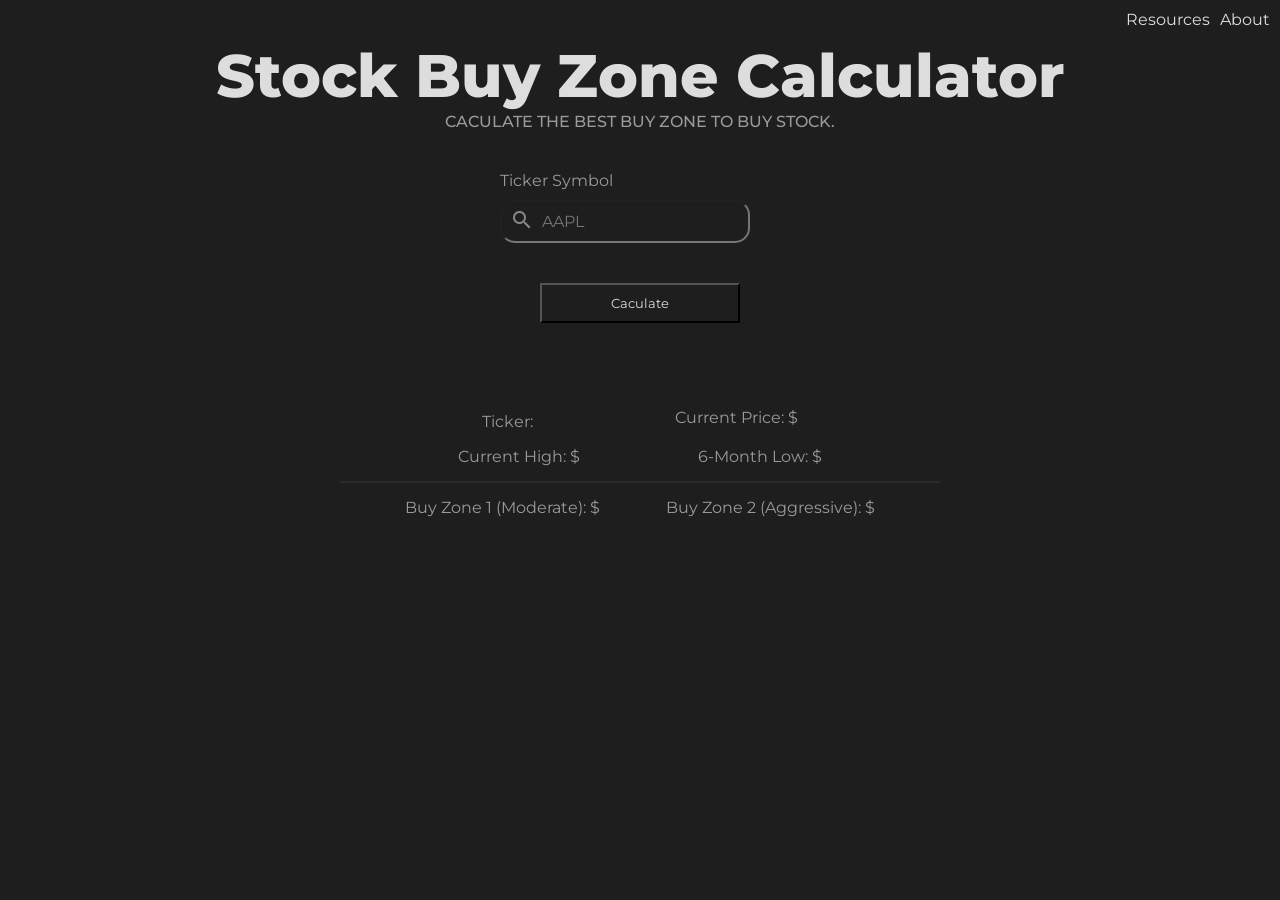
==== index.html @ 718d79eb "Style update -Add color scheme -Update style" ====
<!DOCTYPE html>
<html lang="en">
  <head>
    <meta charset="UTF-8" />
    <meta name="viewport" content="width=device-width, initial-scale=1.0" />
    <link rel="stylesheet" href="style.css" />
    <link
      href="https://fonts.googleapis.com/icon?family=Material+Icons"
      rel="stylesheet"
    />
    <title>Stock Buy Zone Calculator</title>
  </head>
  <body>
    <nav>
      <a href="#"> About</a>
      <a href="#"> Resources</a>
    </nav>
    <div class="header-div">
      <h1>Stock Buy Zone Calculator</h1>
      <p>Caculate the best buy zone to buy stock.</p>
    </div>
    <div class="form-container" id="form-container">
      <form id="stock-form">
        <div class="input-container">
          <label for="ticker" class="ticker-symbol">Ticker Symbol</label><br />
          <span class="material-icons">search</span>
          <input type="text" id="ticker" placeholder="AAPL" required />
        </div>
        <div class="button-container" id="button-container">
          <button type="submit">Caculate</button>
        </div>
      </form>
    </div>
    <div class="loading" id="loading" style="display: none">Loading...</div>
    <div class="error" id="error"></div>

    <div class="results" id="results">
      <div class="top-results">
        <p>Ticker: <span id="result-symbol"></span></p>
        <p>Current Price: $<span id="result-price"></span></p>
      </div>
      <div class="top-results">
        <p>Current High: $<span id="result-high"></span></p>
        <p>6-Month Low: $<span id="result-low"></span></p>
      </div>
      <hr />
      <div class="bottom-results">
        <p>Buy Zone 1 (Moderate): $<span id="result-zone1"></span></p>
        <p>Buy Zone 2 (Aggressive): $<span id="result-zone2"></span></p>
      </div>
    </div>
    <script src="config.js"></script>
    <script src="app.js"></script>
  </body>
</html>
---- style.css ----
@import url("https://fonts.googleapis.com/css2?family=Montserrat:ital,wght@0,100..900;1,100..900&display=swap");
* {
  margin: 0;
  padding: 0;
  box-sizing: border-box;
  font-family: "Montserrat", sans-serif;
  background-color: #1e1e1e;
  color: #dddddd;
}
nav {
  display: flex;
  flex-direction: row-reverse;
  margin: 5px;
}
nav a {
  margin: 5px;
  text-decoration: none;
}
h1 {
  font-weight: 800;
  font-size: 60px;
  margin-bottom: 0;
}
p {
  color: #9a9a9a;
}
hr {
  color: #9a9a9a;
  border: 1px solid;
  opacity: 0.1;
}
.header-div {
  text-align: center;
}
.header-div p {
  text-align: center;
  margin-bottom: 40px;
  font-weight: 500;
  text-transform: uppercase;
}
.error,
.loading {
  text-align: center;
  margin-top: 20px;
}
.form-container {
  display: flex;
  justify-content: center;
}
.ticker-symbol {
  color: #9a9a9a;
}
.input-container {
  position: relative;
  width: 250px;
}
.input-container .material-icons {
  position: absolute;
  left: 10px;
  top: 68%;
  transform: translateY(-50%);
  color: #888;
}
.input-container input {
  width: 100%;
  padding: 10px 10px 10px 40px; /* space for icon */
  font-size: 16px;
  margin-top: 10px;
  border-radius: 15px;
}
.button-container {
  display: flex;
  justify-content: center;
}
button {
  margin: 40px;
  padding: 10px;
  width: 200px;
}
.results {
  margin: 45px auto;
  width: 600px;
}
.top-results {
  display: flex;
  justify-content: space-evenly;
  margin-bottom: 15px;
}
.bottom-results {
  display: flex;
  justify-content: space-evenly;
  margin-top: 15px;
}
#result-symbol {
  font-size: 20px;
}
#result-symbol,
#result-price,
#result-high,
#result-low,
#result-zone1,
#result-zone2 {
  font-weight: 600;
}
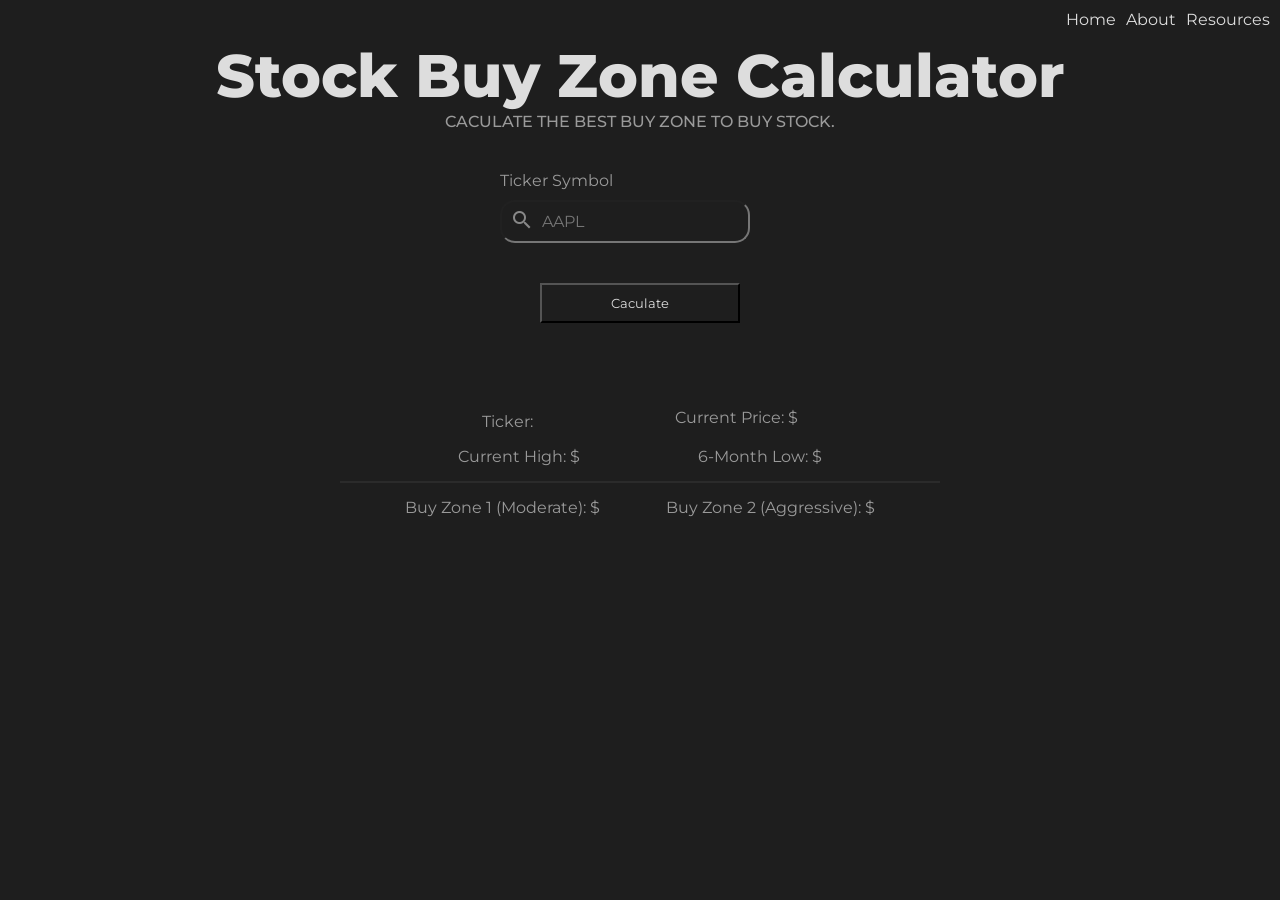
==== commit 4bbb8c12: "Resource page - Created resource page - Update stylesheet" ====
--- a/index.html
+++ b/index.html
@@ -1,4 +1,4 @@
-<!DOCTYPE html>
+<!doctype html>
 <html lang="en">
   <head>
     <meta charset="UTF-8" />
@@ -12,8 +12,9 @@
   </head>
   <body>
     <nav>
+      <a href="index.html">Home</a>
       <a href="#"> About</a>
-      <a href="#"> Resources</a>
+      <a href="resources.html"> Resources</a>
     </nav>
     <div class="header-div">
       <h1>Stock Buy Zone Calculator</h1>
--- a/style.css
+++ b/style.css
@@ -9,7 +9,7 @@
 }
 nav {
   display: flex;
-  flex-direction: row-reverse;
+  justify-content: flex-end;
   margin: 5px;
 }
 nav a {
@@ -91,6 +91,9 @@
   justify-content: space-evenly;
   margin-top: 15px;
 }
+.resource-container {
+  margin: 25px;
+}
 #result-symbol {
   font-size: 20px;
 }
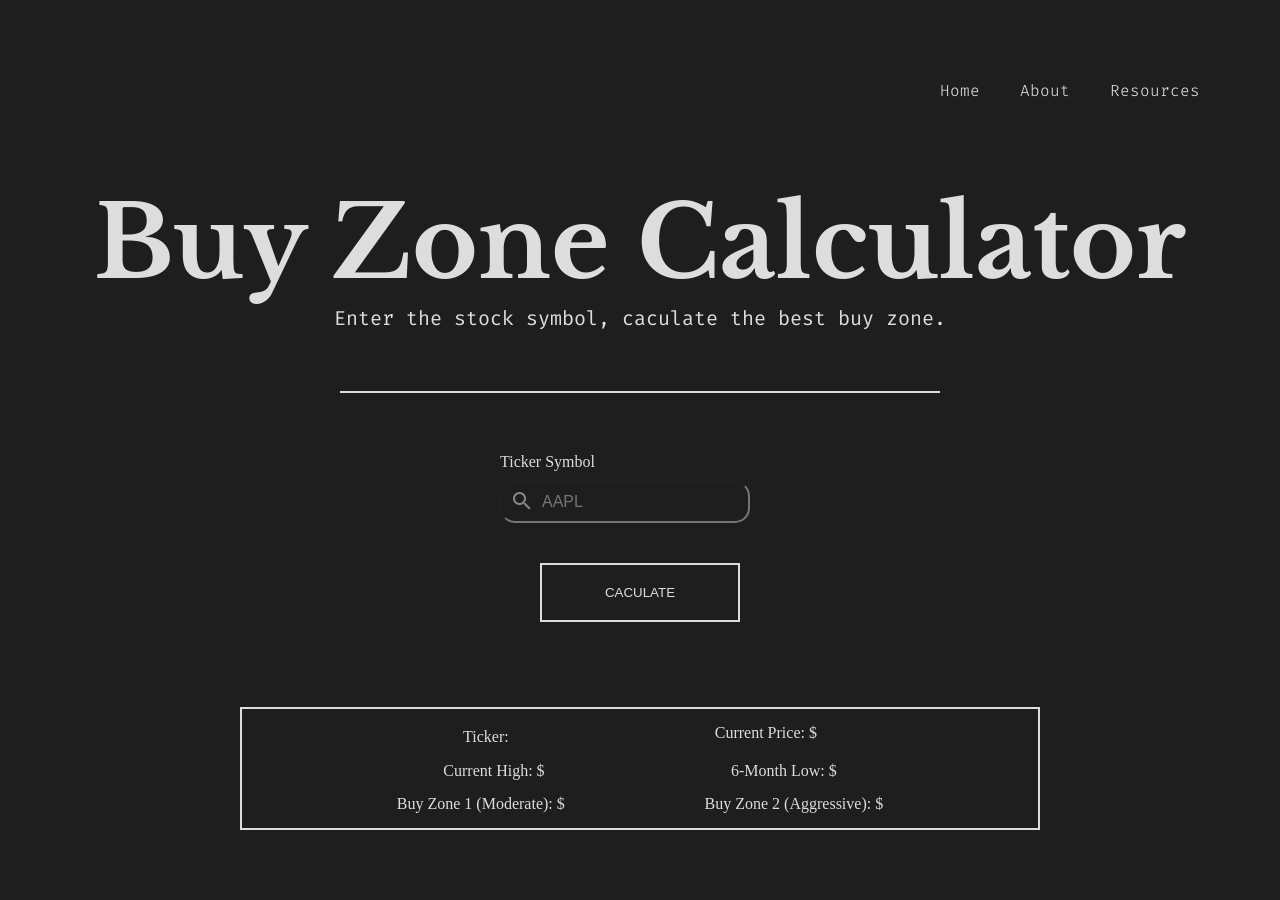
==== commit e3b82fd0: "Code clean up - Update paragaph text - Move <hr> tag - Update font style -Update <hr> border -Add bo" ====
--- a/index.html
+++ b/index.html
@@ -17,9 +17,10 @@
       <a href="resources.html"> Resources</a>
     </nav>
     <div class="header-div">
-      <h1>Stock Buy Zone Calculator</h1>
-      <p>Caculate the best buy zone to buy stock.</p>
+      <h1>Buy Zone Calculator</h1>
+      <p>Enter the stock symbol, caculate the best buy zone.</p>
     </div>
+    <hr />
     <div class="form-container" id="form-container">
       <form id="stock-form">
         <div class="input-container">
@@ -44,7 +45,6 @@
         <p>Current High: $<span id="result-high"></span></p>
         <p>6-Month Low: $<span id="result-low"></span></p>
       </div>
-      <hr />
       <div class="bottom-results">
         <p>Buy Zone 1 (Moderate): $<span id="result-zone1"></span></p>
         <p>Buy Zone 2 (Aggressive): $<span id="result-zone2"></span></p>
--- a/style.css
+++ b/style.css
@@ -1,42 +1,47 @@
-@import url("https://fonts.googleapis.com/css2?family=Montserrat:ital,wght@0,100..900;1,100..900&display=swap");
+@import url("https://fonts.googleapis.com/css2?family=Fira+Code:wght@300..700&display=swap");
+@import url("https://fonts.googleapis.com/css2?family=Libre+Baskerville:ital,wght@0,400..700;1,400..700&display=swap");
 * {
   margin: 0;
   padding: 0;
   box-sizing: border-box;
-  font-family: "Montserrat", sans-serif;
   background-color: #1e1e1e;
   color: #dddddd;
 }
 nav {
   display: flex;
   justify-content: flex-end;
-  margin: 5px;
+  margin: 40px;
+  padding: 20px;
+  font-family: "Fira Code", monospace;
+  font-weight: lighter;
 }
 nav a {
   margin: 5px;
+  padding: 15px;
   text-decoration: none;
+}
+nav a:hover {
+  text-decoration: underline;
+  text-decoration-thickness: 2px;
+  text-underline-offset: 6px;
 }
 h1 {
   font-weight: 800;
-  font-size: 60px;
-  margin-bottom: 0;
+  font-size: 100px;
+  font-family: "Libre Baskerville", serif;
 }
-p {
-  color: #9a9a9a;
+
+hr {
+  border: 1px solid #dddddd;
+  margin: 60px auto;
+  width: 600px;
 }
-hr {
-  color: #9a9a9a;
-  border: 1px solid;
-  opacity: 0.1;
-}
+
 .header-div {
   text-align: center;
-}
-.header-div p {
-  text-align: center;
-  margin-bottom: 40px;
-  font-weight: 500;
-  text-transform: uppercase;
+  margin: 40px;
+  font-family: "Fira Code", monospace;
+  font-size: 20px;
 }
 .error,
 .loading {
@@ -46,9 +51,6 @@
 .form-container {
   display: flex;
   justify-content: center;
-}
-.ticker-symbol {
-  color: #9a9a9a;
 }
 .input-container {
   position: relative;
@@ -74,12 +76,16 @@
 }
 button {
   margin: 40px;
-  padding: 10px;
+  padding: 20px;
   width: 200px;
+  border: 2px solid #dddddd;
+  text-transform: uppercase;
 }
 .results {
   margin: 45px auto;
-  width: 600px;
+  width: 800px;
+  border: 2px solid #dddddd;
+  padding: 15px;
 }
 .top-results {
   display: flex;
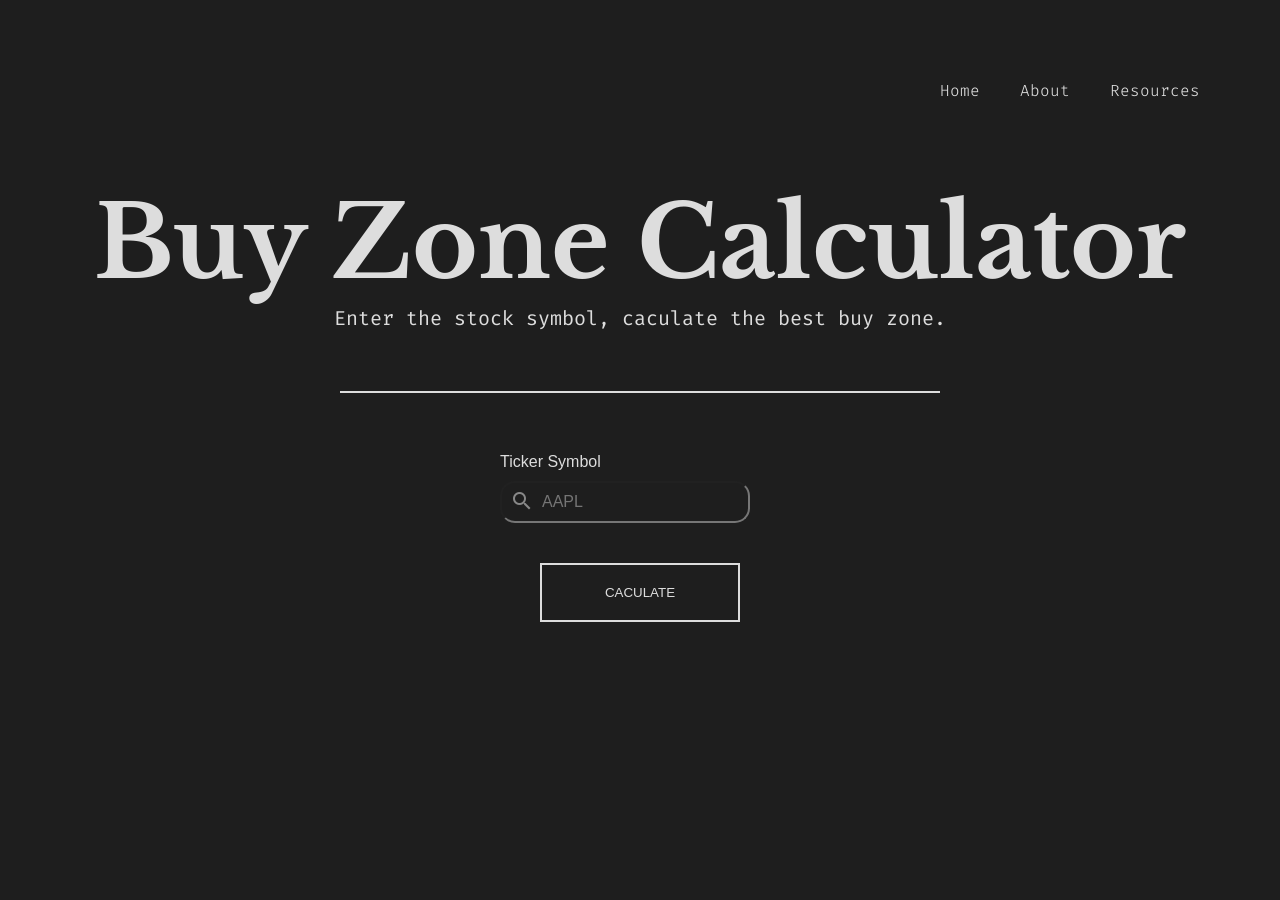
==== commit 6479827c: "Results -Update result display" ====
--- a/index.html
+++ b/index.html
@@ -36,7 +36,7 @@
     <div class="loading" id="loading" style="display: none">Loading...</div>
     <div class="error" id="error"></div>
 
-    <div class="results" id="results">
+    <div class="results" id="results" style="display: none">
       <div class="top-results">
         <p>Ticker: <span id="result-symbol"></span></p>
         <p>Current Price: $<span id="result-price"></span></p>
--- a/style.css
+++ b/style.css
@@ -35,6 +35,10 @@
   border: 1px solid #dddddd;
   margin: 60px auto;
   width: 600px;
+}
+
+label {
+  font-family: sans-serif;
 }
 
 .header-div {
@@ -86,6 +90,7 @@
   width: 800px;
   border: 2px solid #dddddd;
   padding: 15px;
+  font-family: sans-serif;
 }
 .top-results {
   display: flex;
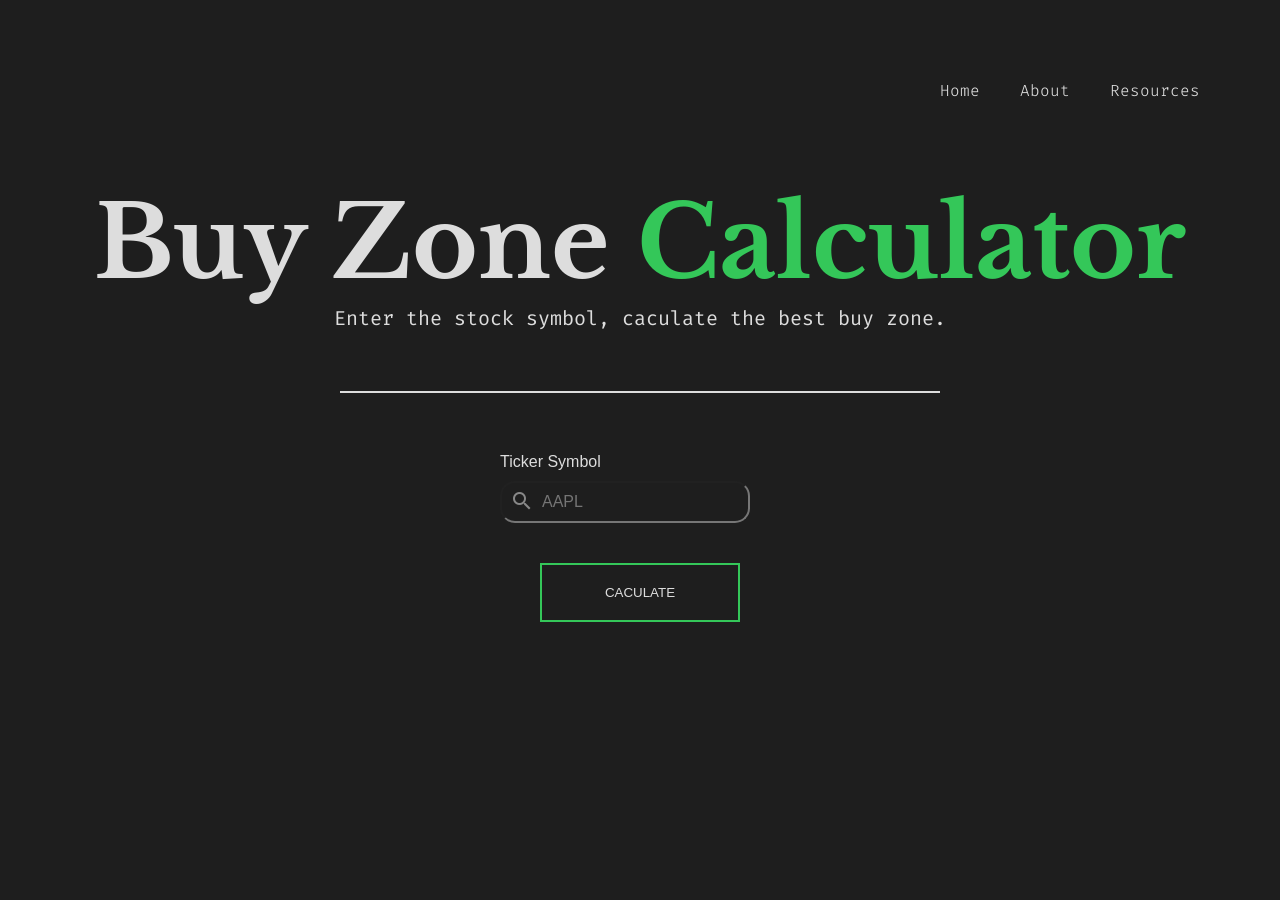
==== commit d52d47e9: "Style Update - Update color -Update background color" ====
--- a/index.html
+++ b/index.html
@@ -17,7 +17,7 @@
       <a href="resources.html"> Resources</a>
     </nav>
     <div class="header-div">
-      <h1>Buy Zone Calculator</h1>
+      <h1>Buy Zone <span class="text-color">Calculator</span></h1>
       <p>Enter the stock symbol, caculate the best buy zone.</p>
     </div>
     <hr />
@@ -37,6 +37,7 @@
     <div class="error" id="error"></div>
 
     <div class="results" id="results" style="display: none">
+      <h4>Results</h4>
       <div class="top-results">
         <p>Ticker: <span id="result-symbol"></span></p>
         <p>Current Price: $<span id="result-price"></span></p>
--- a/style.css
+++ b/style.css
@@ -24,6 +24,7 @@
   text-decoration: underline;
   text-decoration-thickness: 2px;
   text-underline-offset: 6px;
+  text-decoration-color: #34c759;
 }
 h1 {
   font-weight: 800;
@@ -51,6 +52,9 @@
 .loading {
   text-align: center;
   margin-top: 20px;
+}
+.text-color {
+  color: #34c759;
 }
 .form-container {
   display: flex;
@@ -82,8 +86,11 @@
   margin: 40px;
   padding: 20px;
   width: 200px;
-  border: 2px solid #dddddd;
+  border: 2px solid #34c759;
   text-transform: uppercase;
+}
+button:hover {
+  background: #34c759;
 }
 .results {
   margin: 45px auto;
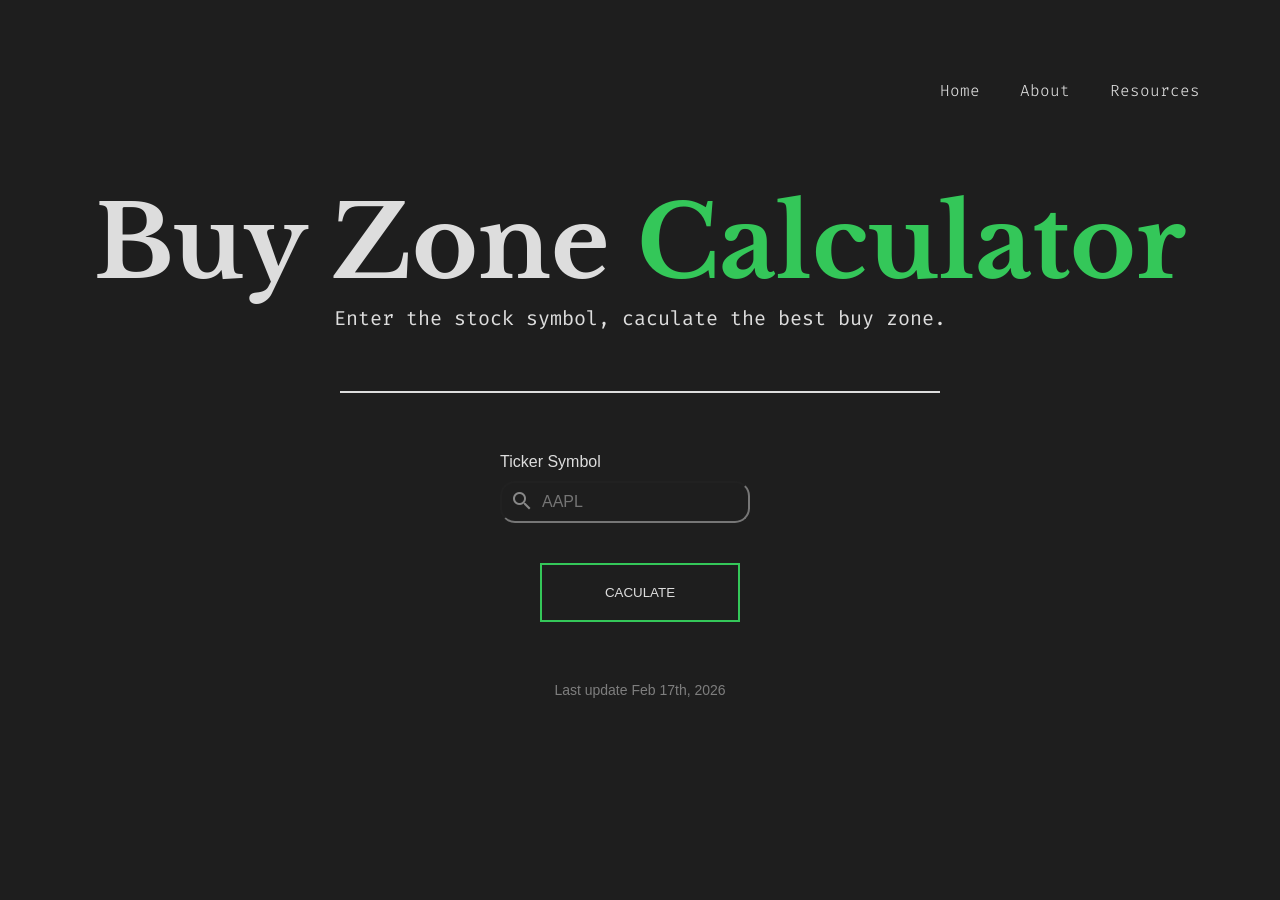
==== commit 29511b89: "READ ME UPDATE - Update Read me - Added Footer" ====
--- a/index.html
+++ b/index.html
@@ -51,6 +51,9 @@
         <p>Buy Zone 2 (Aggressive): $<span id="result-zone2"></span></p>
       </div>
     </div>
+    <footer>
+      <p>Last update Feb 17th, 2026</p>
+    </footer>
     <script src="config.js"></script>
     <script src="app.js"></script>
   </body>
--- a/style.css
+++ b/style.css
@@ -110,7 +110,25 @@
   margin-top: 15px;
 }
 .resource-container {
-  margin: 25px;
+  margin: 0 auto;
+  width: 800px;
+  text-align: center;
+}
+.resource-container h2 {
+  margin-bottom: 10px;
+}
+.resource-link:hover {
+  color: #34c759;
+}
+footer {
+  text-align: center;
+  font-size: 14px;
+  margin: 20px auto;
+  width: 800px;
+}
+footer p {
+  color: #7e7e7e;
+  font-family: sans-serif;
 }
 #result-symbol {
   font-size: 20px;
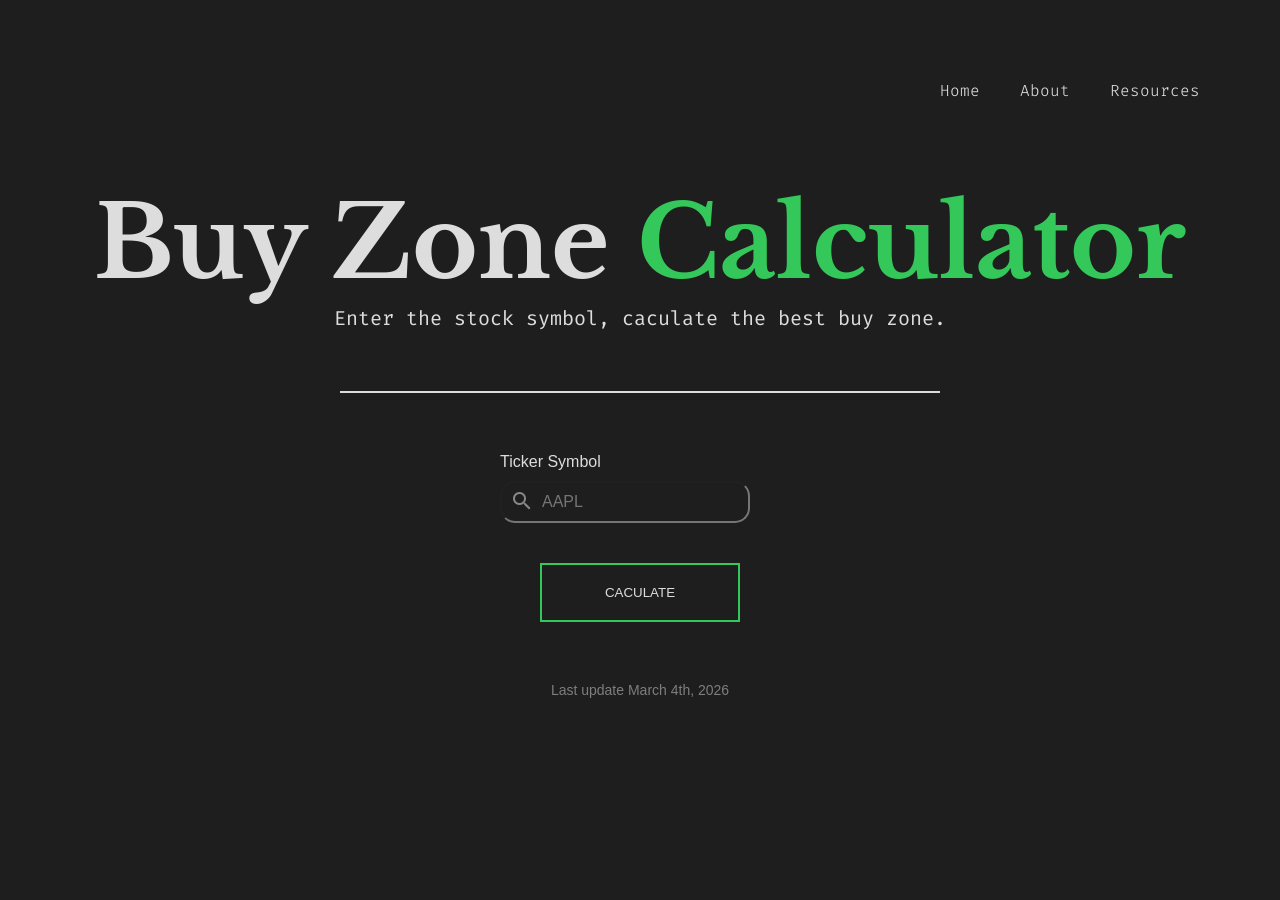
==== commit 3f600f2c: "Update -Update  README -Update index.html" ====
--- a/index.html
+++ b/index.html
@@ -52,7 +52,7 @@
       </div>
     </div>
     <footer>
-      <p>Last update Feb 17th, 2026</p>
+      <p>Last update March 4th, 2026</p>
     </footer>
     <script src="config.js"></script>
     <script src="app.js"></script>
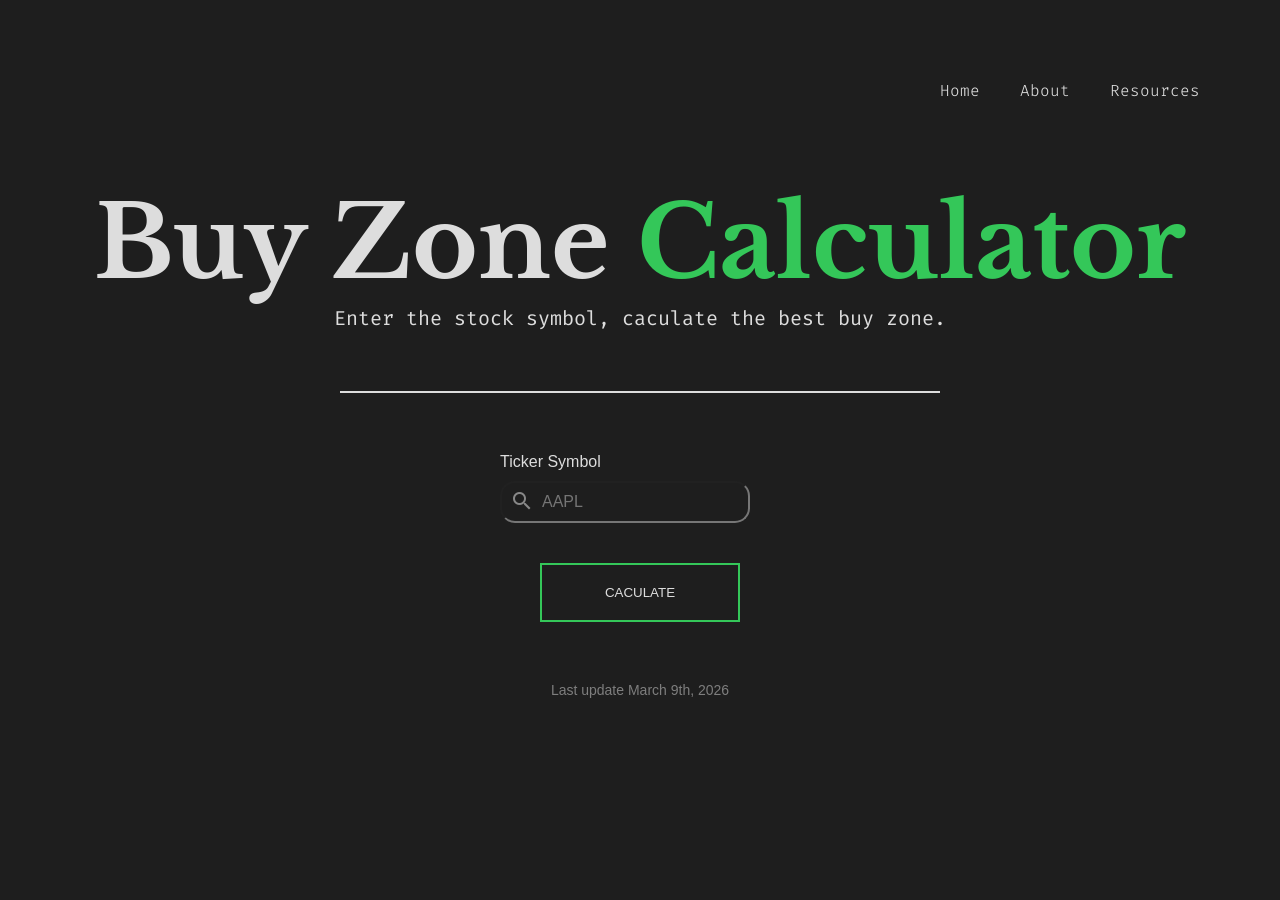
==== commit 5e476813: "Comments -Add Comments" ====
--- a/index.html
+++ b/index.html
@@ -11,16 +11,19 @@
     <title>Stock Buy Zone Calculator</title>
   </head>
   <body>
+    <!---NAVIGATION-->
     <nav>
       <a href="index.html">Home</a>
       <a href="#"> About</a>
       <a href="resources.html"> Resources</a>
     </nav>
+    <!--HEADER-->
     <div class="header-div">
       <h1>Buy Zone <span class="text-color">Calculator</span></h1>
       <p>Enter the stock symbol, caculate the best buy zone.</p>
     </div>
     <hr />
+    <!--INPUT FORM-->
     <div class="form-container" id="form-container">
       <form id="stock-form">
         <div class="input-container">
@@ -33,9 +36,10 @@
         </div>
       </form>
     </div>
+    <!--LOADING & ERROR -->
     <div class="loading" id="loading" style="display: none">Loading...</div>
     <div class="error" id="error"></div>
-
+    <!--RESULTS-->
     <div class="results" id="results" style="display: none">
       <h4>Results</h4>
       <div class="top-results">
@@ -51,8 +55,9 @@
         <p>Buy Zone 2 (Aggressive): $<span id="result-zone2"></span></p>
       </div>
     </div>
+    <!---FOOTER-->
     <footer>
-      <p>Last update March 4th, 2026</p>
+      <p>Last update March 9th, 2026</p>
     </footer>
     <script src="config.js"></script>
     <script src="app.js"></script>
